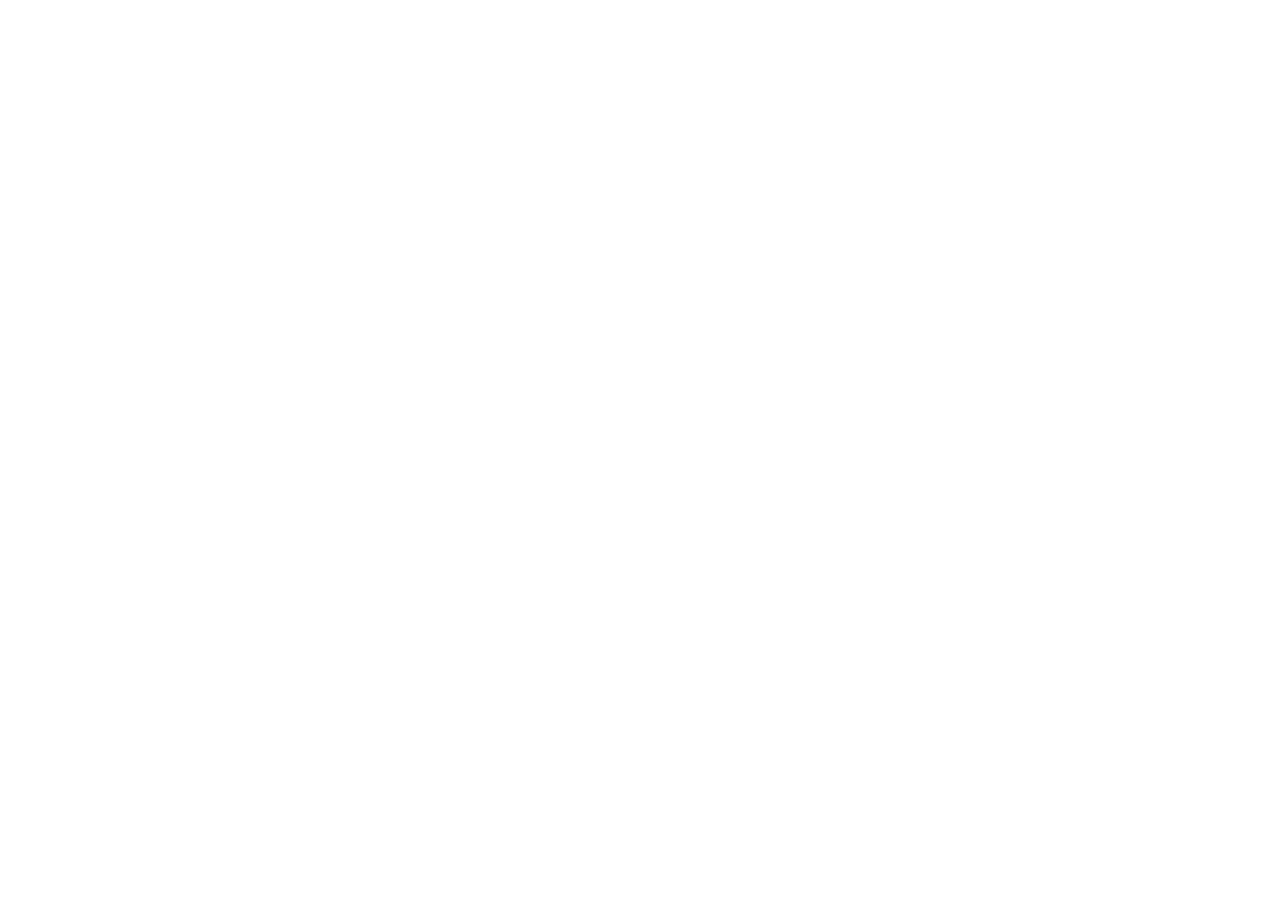
==== index.html @ 5ac3282d "first commit" ====
<!DOCTYPE html>
<html lang="en">
<head>
    <meta charset="UTF-8">
    <meta http-equiv="X-UA-Compatible" content="IE=edge">
    <meta name="viewport" content="width=device-width, initial-scale=1.0">
    
    <title>Exposé HTML CSS FIGMA SI28</title>
</head>
<body>
    
</body>
</html>
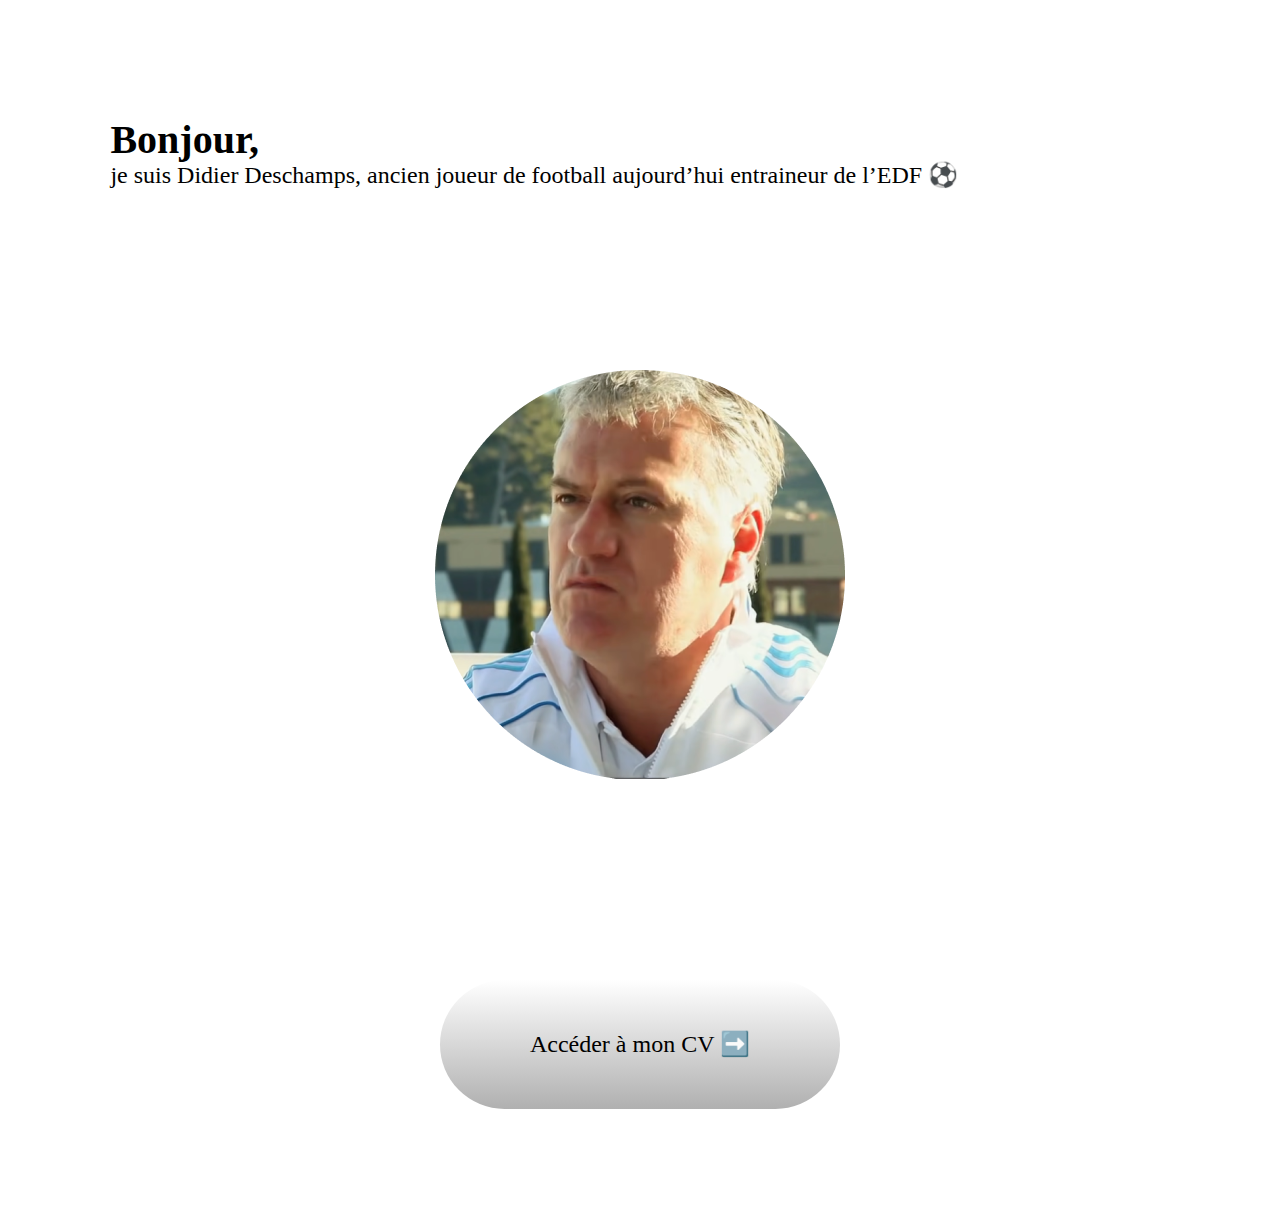
==== commit 185c7388: "accueil : desktop + mobile => OK" ====
--- a/index.html
+++ b/index.html
@@ -4,10 +4,20 @@
     <meta charset="UTF-8">
     <meta http-equiv="X-UA-Compatible" content="IE=edge">
     <meta name="viewport" content="width=device-width, initial-scale=1.0">
-    
+
+    <link rel="stylesheet" href="styles.css" />
+
     <title>Exposé HTML CSS FIGMA SI28</title>
 </head>
-<body>
-    
+<body id="page_accueil">
+    <h1>Bonjour,<br /> 
+        <span>je suis Didier Deschamps, ancien joueur de football aujourd’hui entraineur de l’EDF ⚽<span>
+    </h1>
+
+    <div class="content">
+        <img src="medias/photo_profil.png" alt="Image de l'entraineur Didier Deschamps">
+        <a class="btn" href="curriculum_vitae.html" title="Accéder à mon CV ➡️">Accéder à mon CV ➡️</a>
+    </div>
+
 </body>
 </html>--- a/styles.css
+++ b/styles.css
@@ -0,0 +1,88 @@
+/* GENERAL */
+html, body{
+    min-height: 100%;
+}
+
+body{
+    /*  clamp() permet de définir une taille variable
+        ainsi qu'une borne min et max.
+        Ici on aura donc un padding horizontal
+        de 8% de la largeur de la fenêtre (8vw).
+        Cette valeur ne pourra pas excéder ni 10px, ni 150px 
+    */
+    padding : 90px clamp(10px, 8vw, 150px);
+}
+
+h1{
+    font-size: 40px;
+    font-weight: bold;
+    line-height: 30px;
+}
+
+h1 > span{
+    font-size: 24px;
+    font-weight: normal;
+}
+
+.btn{
+    font-size: 24px;
+    font-size: clamp(16px, 2vw, 24px);
+    line-height: 29px;
+    white-space: nowrap;
+    text-align: center;
+    color: black;
+    text-decoration: none;
+    padding: clamp(25px, 10%, 50px) clamp(25px, 10%, 85px);
+    /*  border-radius: 999px permet d'avoir cet effet "pilule" 
+        999px est une valeur arbitraire énorme pour maximiser l'effet
+        info : ne pas utiliser 100% ! Ca ne rend pas pareil */
+    border-radius: 999px;
+
+    background: linear-gradient(360deg, #B0B0B0 0%, rgba(226, 226, 226, 0) 100%);
+    transition: 0.3s;
+}
+.btn:hover{
+    font-weight: bold;
+    filter: drop-shadow(0px 10px 25px rgba(0, 0, 0, 0.25));
+}
+.btn::after {
+    /*  Permet d'éviter que le bouton change de taille au survol */
+
+    /*  En gros le pseudo-élément permet de "réserver" 
+        l'espace horizontal du texte en gras.
+        On charge le texte ici en gras puis on le cache.
+        Pour bien comprendre, jouer avec l'inspecteur.
+     */
+
+    /*  Ref : 
+        https://stackoverflow.com/questions/5687035/css-bolding-some-text-without-changing-its-containers-size 
+    */
+    display: block;
+    content: attr(title);
+    font-weight: bold;
+    height: 0;
+    color: transparent;
+    overflow: hidden;
+    visibility: hidden;
+}
+
+/* ACCUEIL */
+
+#page_accueil h1{
+    margin-bottom: 180px;
+}
+
+#page_accueil .content {
+    margin: 0 50px;
+    display: flex;
+    justify-content: center;
+    align-items: flex-end;
+    flex-wrap: wrap;
+    gap: 200px;
+}
+
+#page_accueil .content img{
+    max-width: 100%;
+}
+
+/* CV */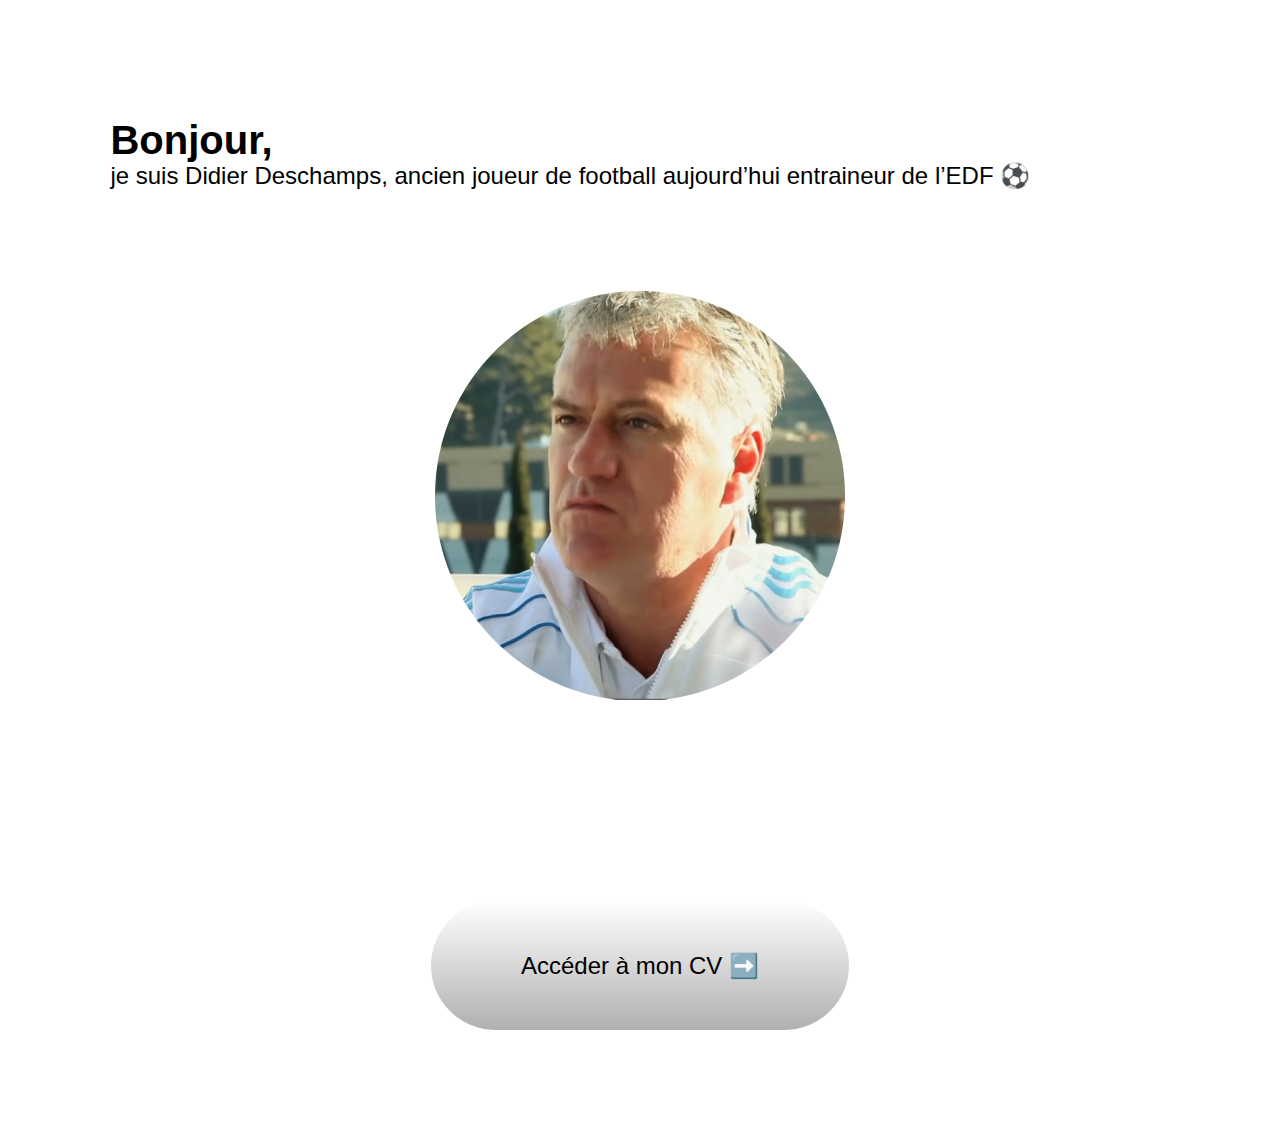
==== commit 199c22a1: "CV + refzctor folder" ====
--- a/index.html
+++ b/index.html
@@ -5,7 +5,8 @@
     <meta http-equiv="X-UA-Compatible" content="IE=edge">
     <meta name="viewport" content="width=device-width, initial-scale=1.0">
 
-    <link rel="stylesheet" href="styles.css" />
+    <link rel="stylesheet" href="css/index.css" />
+    <link rel="stylesheet" href="css/styles.css" />
 
     <title>Exposé HTML CSS FIGMA SI28</title>
 </head>
--- a/css/index.css
+++ b/css/index.css
@@ -0,0 +1,18 @@
+/* ACCUEIL */
+
+h1{
+    margin-bottom: 100px;
+}
+
+.content {
+    margin: 0 50px;
+    display: flex;
+    justify-content: center;
+    align-items: flex-end;
+    flex-wrap: wrap;
+    gap: 200px;
+}
+
+.content img{
+    max-width: 100%;
+}--- a/css/styles.css
+++ b/css/styles.css
@@ -0,0 +1,122 @@
+/* GENERAL */
+
+/* fonts */
+@font-face {
+    font-family: "Inter";
+    src: url("../fonts/static/Inter-Regular.ttf") format("truetype");
+    font-weight: bold;
+}
+  
+
+/* HTML / BODY */
+html, body{
+    min-height: 100%;
+}
+
+body{
+    font-family: "Inter", sans-serif;
+    /* TODO : bug avec la font, à régler */
+
+    /*  clamp() permet de définir une taille variable
+        ainsi qu'une borne min et max.
+        Ici on aura donc un padding horizontal
+        de 8% de la largeur de la fenêtre (8vw).
+        Cette valeur ne pourra pas excéder ni 10px, ni 150px 
+    */
+    padding : 90px clamp(10px, 8vw, 150px);
+}
+
+
+/* titres */
+h1{
+    font-size: 40px;
+    font-weight: bold;
+    line-height: 30px;
+    margin-bottom: 100px;
+}
+h1 > span{
+    font-size: 24px;
+    font-weight: normal;
+}
+
+/* liste */
+ul{
+    margin: 0;
+    padding: 0;
+}
+
+
+/* navigation (menu) */
+nav{
+    text-align: center;
+}
+nav ul{
+    display: inline-flex;
+    justify-content: center;
+    flex-direction: row;
+    flex-wrap: wrap;
+
+    background-color: black;
+    list-style: none;
+
+    padding: 15px 50px;
+    border-radius: 999px;
+}
+nav li{
+    transition: transform .3s ease-in-out;
+}
+nav li:hover{
+    flex-grow: 1.2;
+    transform: scale(1.2);
+}
+nav li a{
+    color: white;
+    text-decoration: none;
+    margin-inline: 20px;
+    font-size: 24px;
+    position: relative;
+}
+
+/* bouton */
+.btn{
+    font-size: 24px;
+    font-size: clamp(16px, 2vw, 24px);
+    line-height: 29px;
+    white-space: nowrap;
+    text-align: center;
+    color: black;
+    text-decoration: none;
+    padding: clamp(25px, 10%, 50px) clamp(25px, 10%, 85px);
+    /*  border-radius: 999px permet d'avoir cet effet "pilule" 
+        999px est une valeur arbitraire énorme pour maximiser l'effet
+        info : ne pas utiliser 100% ! Ca ne rend pas pareil */
+    border-radius: 999px;
+
+    background: linear-gradient(360deg, #B0B0B0 0%, rgba(226, 226, 226, 0) 100%);
+    transition: 0.3s;
+}
+.btn:hover{
+    font-weight: bold;
+    filter: drop-shadow(0px 10px 25px rgba(0, 0, 0, 0.25));
+}
+
+.btn::after {
+    /*  Permet d'éviter que le bouton change de taille au survol */
+
+    /*  En gros le pseudo-élément permet de "réserver" 
+        l'espace horizontal du texte en gras.
+        On charge le texte ici en gras puis on le cache.
+        Pour bien comprendre, jouer avec l'inspecteur.
+     */
+
+    /*  Ref : 
+        https://stackoverflow.com/questions/5687035/css-bolding-some-text-without-changing-its-containers-size 
+    */
+    display: block;
+    content: attr(title);
+    font-weight: bold;
+    height: 0;
+    color: transparent;
+    overflow: hidden;
+    visibility: hidden;
+}
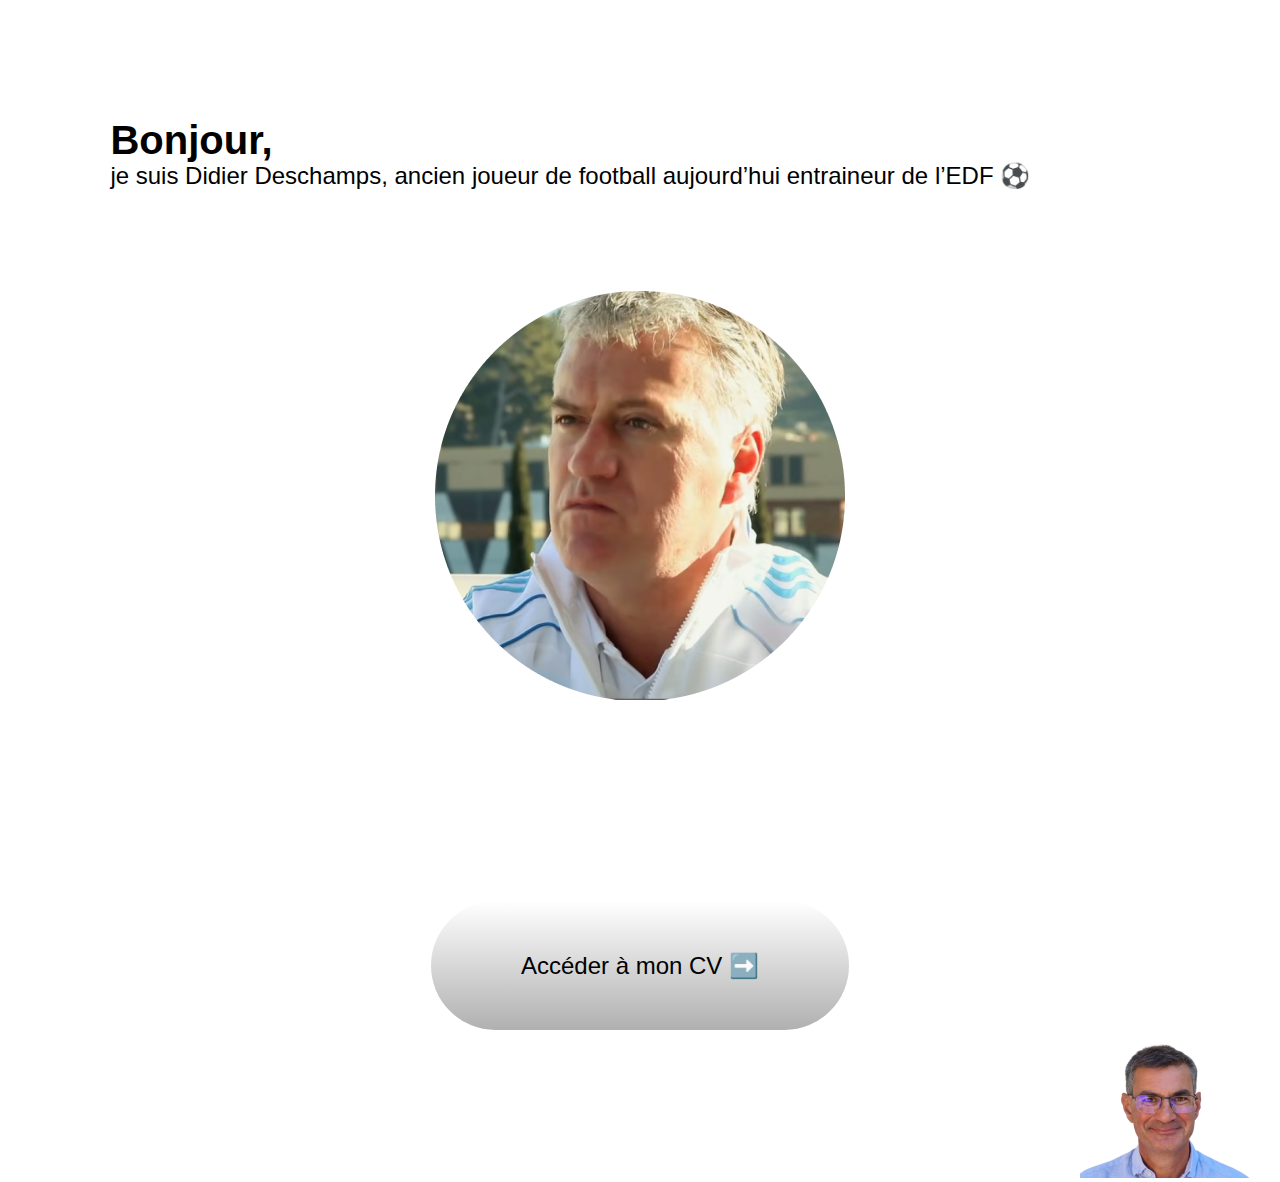
==== commit c9b46047: "footer serge" ====
--- a/index.html
+++ b/index.html
@@ -20,5 +20,6 @@
         <a class="btn" href="curriculum_vitae.html" title="Accéder à mon CV ➡️">Accéder à mon CV ➡️</a>
     </div>
 
+    <footer></footer>
 </body>
 </html>--- a/css/styles.css
+++ b/css/styles.css
@@ -120,3 +120,14 @@
     overflow: hidden;
     visibility: hidden;
 }
+
+footer::after {
+    content: url('../medias/serge_footer.png');
+    position: absolute;
+    right: 30px;
+    transition: cubic-bezier(.7, -0.08, .35, .9) .3s;
+}
+
+footer:hover::after {
+    transform: translateX(-20px);
+}
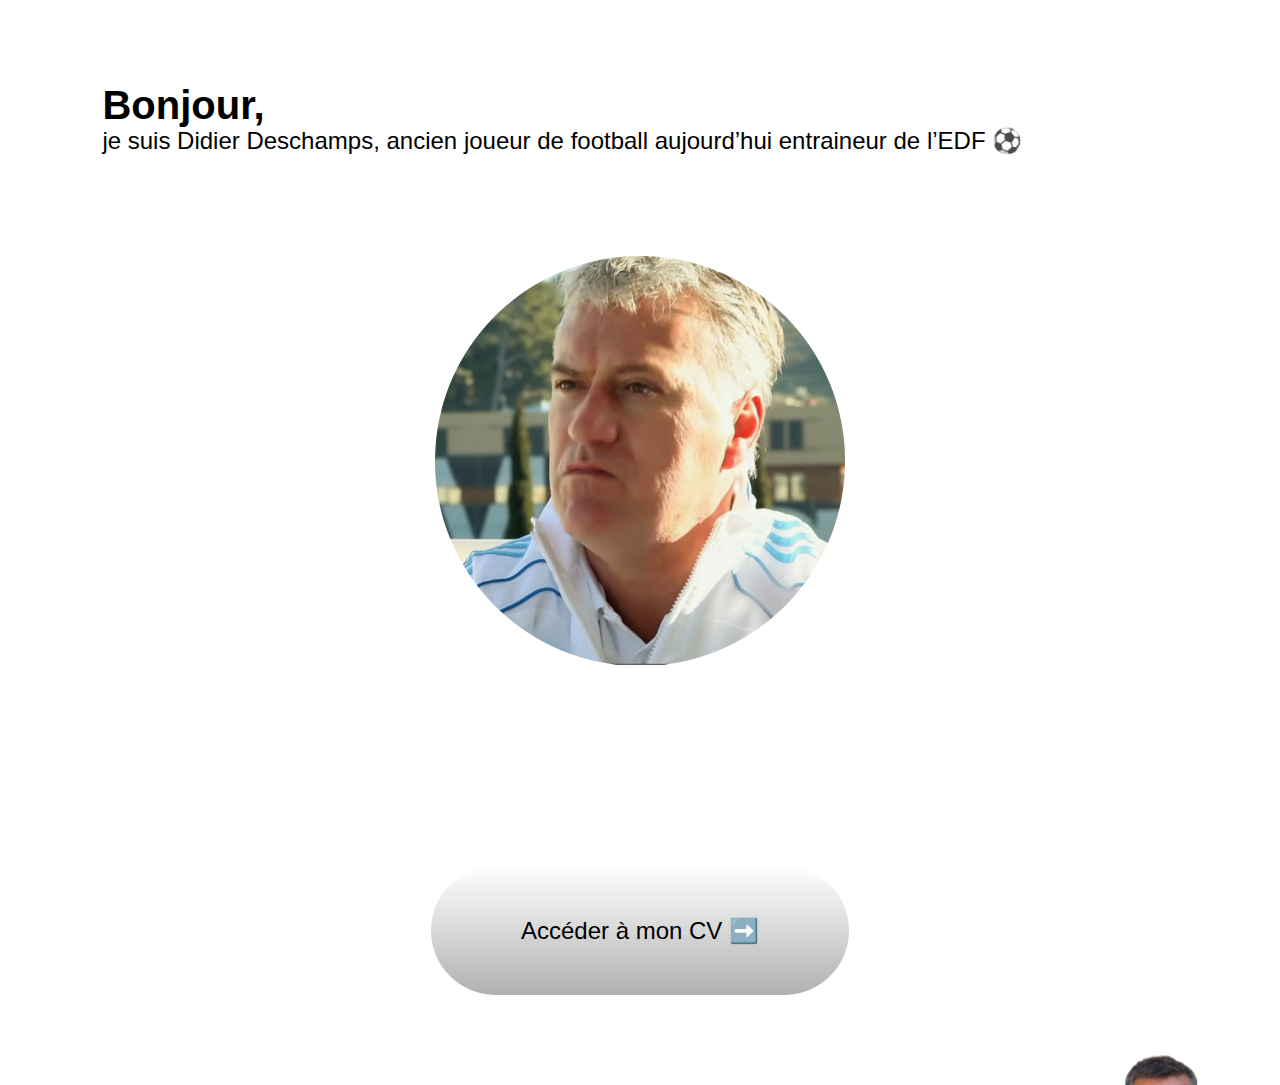
==== commit b03a3994: "" ====
--- a/index.html
+++ b/index.html
@@ -10,7 +10,7 @@
 
     <title>Exposé HTML CSS FIGMA SI28</title>
 </head>
-<body id="page_accueil">
+<body id="body">
     <h1>Bonjour,<br /> 
         <span>je suis Didier Deschamps, ancien joueur de football aujourd’hui entraineur de l’EDF ⚽<span>
     </h1>
@@ -19,7 +19,7 @@
         <img src="medias/photo_profil.png" alt="Image de l'entraineur Didier Deschamps">
         <a class="btn" href="curriculum_vitae.html" title="Accéder à mon CV ➡️">Accéder à mon CV ➡️</a>
     </div>
-
-    <footer></footer>
+    
+    <div class="sbouch"><div class="img"></div></div>
 </body>
 </html>--- a/css/styles.css
+++ b/css/styles.css
@@ -10,10 +10,23 @@
 
 /* HTML / BODY */
 html, body{
-    min-height: 100%;
+    margin: 0;
+    box-sizing: border-box;
+}
+
+html {
+	scroll-behavior: smooth;
+    height: 100%;
+}
+
+@media screen and (prefers-reduced-motion: reduce) {
+	html {
+		scroll-behavior: auto;
+	}
 }
 
 body{
+    min-height: 100%;
     font-family: "Inter", sans-serif;
     /* TODO : bug avec la font, à régler */
 
@@ -24,7 +37,38 @@
         Cette valeur ne pourra pas excéder ni 10px, ni 150px 
     */
     padding : 90px clamp(10px, 8vw, 150px);
+    /* padding-bottom: 0px; */
+
+    position: relative;
 }
+
+/* Serge Bouchardon */
+.sbouch{
+    width: 170px;
+    height: 148px;
+    overflow: hidden;
+
+    position: absolute;
+    right: 30px;
+    bottom: 0;
+    display: block;
+}
+.sbouch > .img {
+    width: 100%;
+    height: 100%;
+    background-image: url('../medias/serge_footer.png');
+    background-repeat: no-repeat;
+    background-size: contain;
+    transform: translateY(70%);
+
+    transition: transform cubic-bezier(.7, -0.08, .35, .9) .3s;
+
+}
+
+.sbouch >.img:hover {
+    transform: translateY(0);
+}
+
 
 
 /* titres */
@@ -33,6 +77,7 @@
     font-weight: bold;
     line-height: 30px;
     margin-bottom: 100px;
+    margin-top: 0;
 }
 h1 > span{
     font-size: 24px;
@@ -49,6 +94,7 @@
 /* navigation (menu) */
 nav{
     text-align: center;
+    margin-bottom: 300px;
 }
 nav ul{
     display: inline-flex;
@@ -75,6 +121,7 @@
     margin-inline: 20px;
     font-size: 24px;
     position: relative;
+    line-height: 40px;
 }
 
 /* bouton */
@@ -121,13 +168,12 @@
     visibility: hidden;
 }
 
-footer::after {
-    content: url('../medias/serge_footer.png');
-    position: absolute;
-    right: 30px;
-    transition: cubic-bezier(.7, -0.08, .35, .9) .3s;
+
+/* back to top */
+.back_to_top{
+    position: fixed;
+    bottom: 20px;
+    right: 20px;
+    z-index: 100;
 }
 
-footer:hover::after {
-    transform: translateX(-20px);
-}
